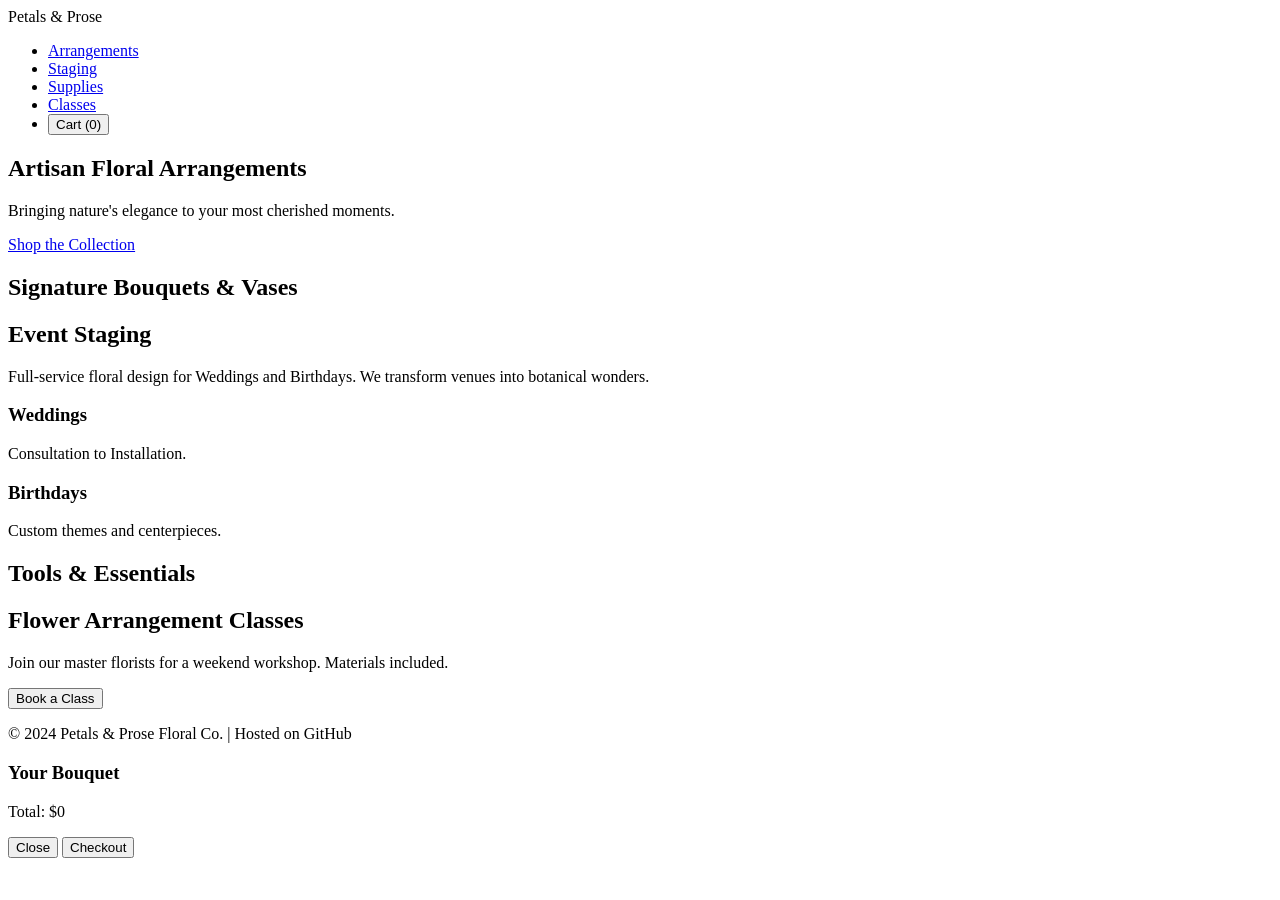
==== index.html @ 256181d3 "Rename gemini-code-1776833275588.html to index.html" ====
<!DOCTYPE html>
<html lang="en">
<head>
    <meta charset="UTF-8">
    <meta name="viewport" content="width=device-width, initial-scale=1.0">
    <title>Petals & Prose | Floral Design</title>
    <link rel="stylesheet" href="style.css">
    <script defer src="script.js"></script>
</head>
<body>
    <header>
        <nav>
            <div class="logo">Petals & Prose</div>
            <ul>
                <li><a href="#arrangements">Arrangements</a></li>
                <li><a href="#staging">Staging</a></li>
                <li><a href="#supplies">Supplies</a></li>
                <li><a href="#classes">Classes</a></li>
                <li><button id="cart-btn">Cart (0)</button></li>
            </ul>
        </nav>
    </header>

    <section class="hero">
        <h1>Artisan Floral Arrangements</h1>
        <p>Bringing nature's elegance to your most cherished moments.</p>
        <a href="#arrangements" class="cta">Shop the Collection</a>
    </section>

    <main>
        <section id="arrangements">
            <h2>Signature Bouquets & Vases</h2>
            <div class="grid" id="product-list">
                </div>
        </section>

        <section id="staging" class="alt-bg">
            <h2>Event Staging</h2>
            <p>Full-service floral design for Weddings and Birthdays. We transform venues into botanical wonders.</p>
            <div class="service-flex">
                <div class="card"><h3>Weddings</h3><p>Consultation to Installation.</p></div>
                <div class="card"><h3>Birthdays</h3><p>Custom themes and centerpieces.</p></div>
            </div>
        </section>

        <section id="supplies">
            <h2>Tools & Essentials</h2>
            <div class="grid" id="supply-list"></div>
        </section>

        <section id="classes" class="alt-bg">
            <h2>Flower Arrangement Classes</h2>
            <p>Join our master florists for a weekend workshop. Materials included.</p>
            <button class="cta">Book a Class</button>
        </section>
    </main>

    <footer>
        <p>&copy; 2024 Petals & Prose Floral Co. | Hosted on GitHub</p>
    </footer>

    <div id="cart-modal" class="hidden">
        <div class="modal-content">
            <h3>Your Bouquet</h3>
            <ul id="cart-items"></ul>
            <p>Total: $<span id="total-price">0</span></p>
            <button onclick="closeCart()">Close</button>
            <button class="cta">Checkout</button>
        </div>
    </div>
</body>
</html>
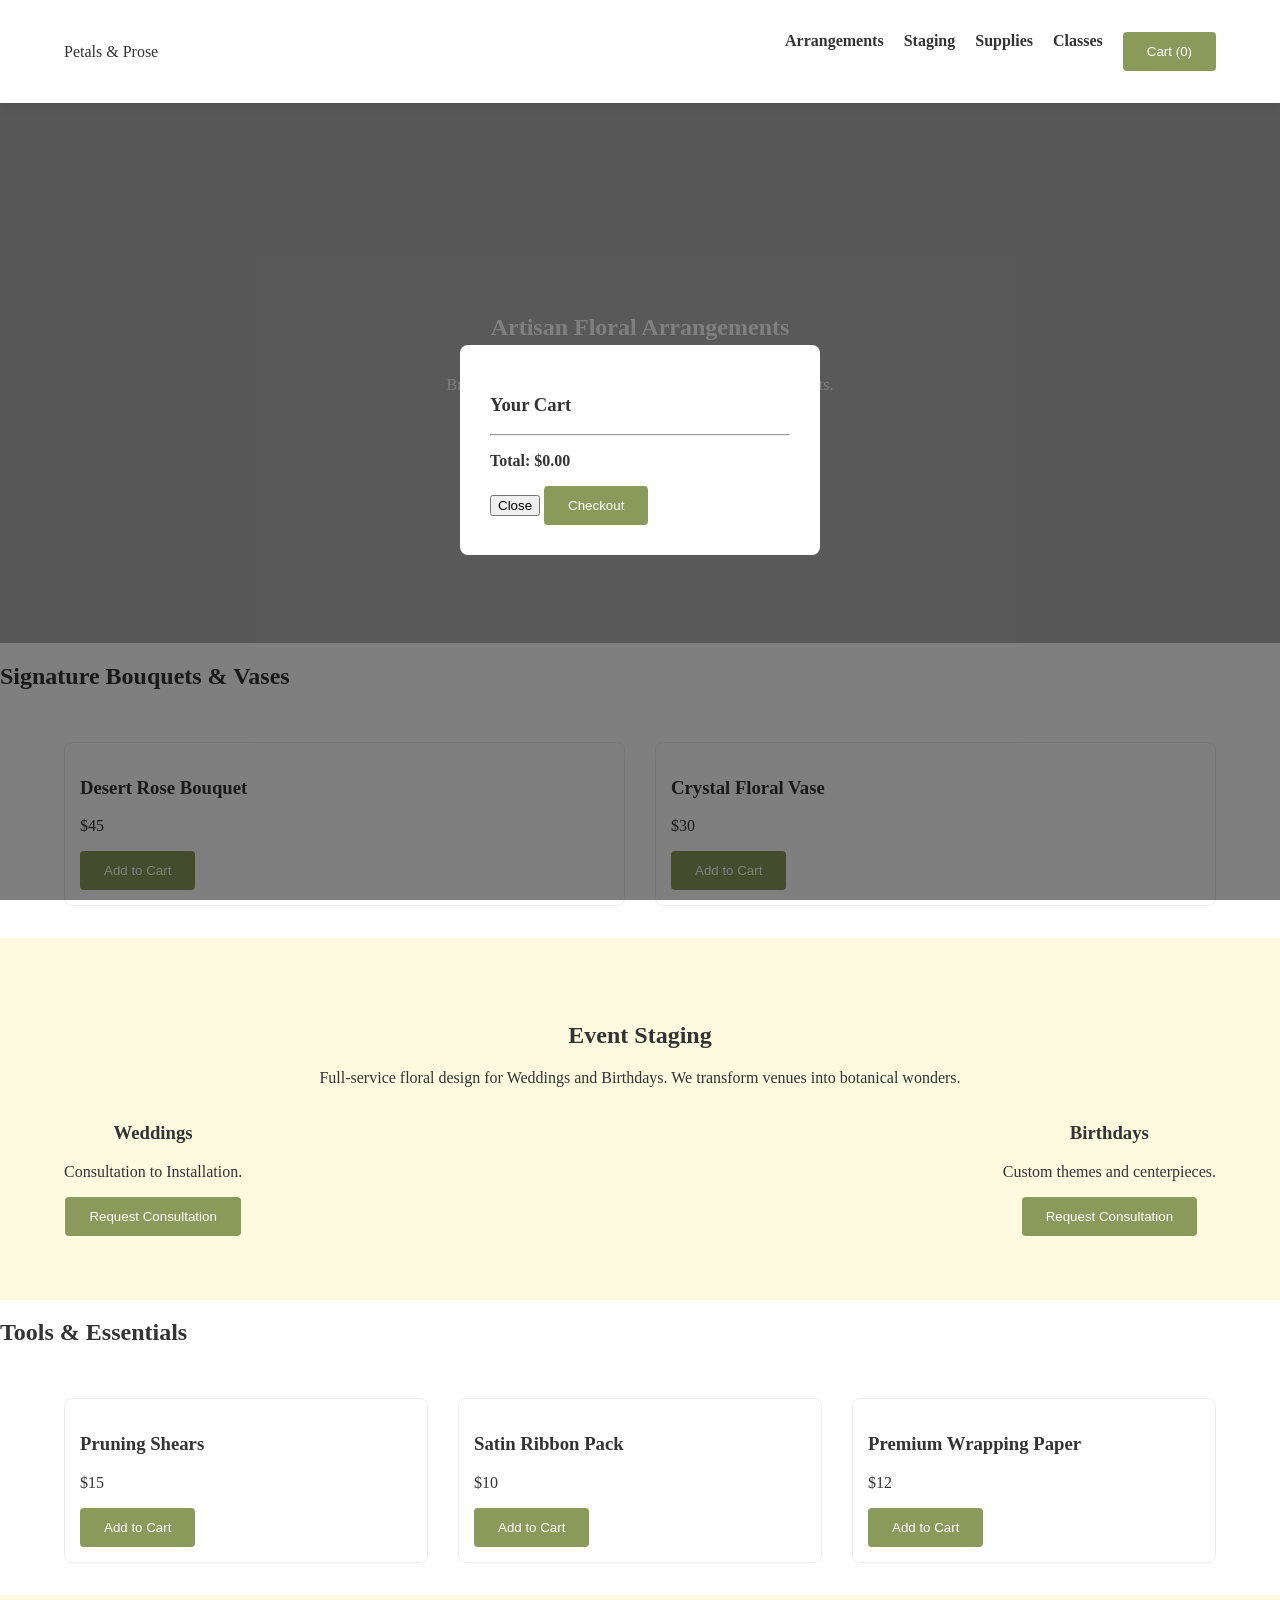
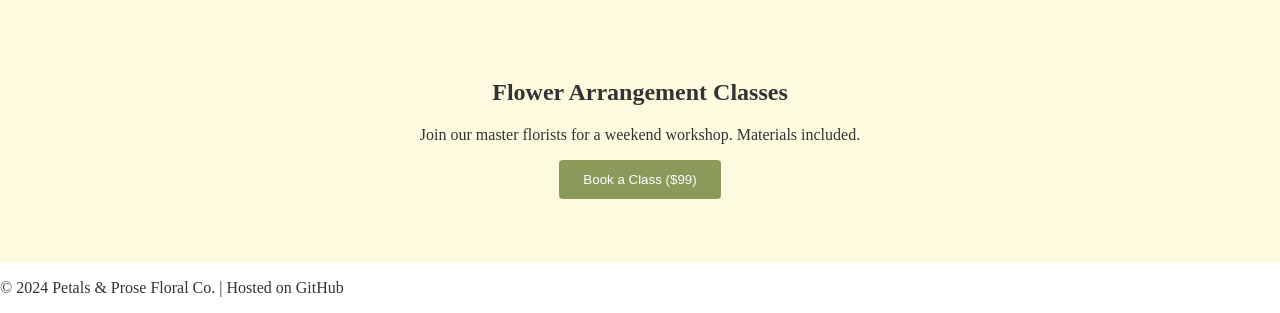
==== commit 450ec7ae: "Enhance index.html with buttons and cart details" ====
--- a/index.html
+++ b/index.html
@@ -16,7 +16,7 @@
                 <li><a href="#staging">Staging</a></li>
                 <li><a href="#supplies">Supplies</a></li>
                 <li><a href="#classes">Classes</a></li>
-                <li><button id="cart-btn">Cart (0)</button></li>
+                <li><button id="cart-btn" class="cta">Cart (0)</button></li>
             </ul>
         </nav>
     </header>
@@ -30,16 +30,23 @@
     <main>
         <section id="arrangements">
             <h2>Signature Bouquets & Vases</h2>
-            <div class="grid" id="product-list">
-                </div>
+            <div class="grid" id="product-list"></div>
         </section>
 
         <section id="staging" class="alt-bg">
             <h2>Event Staging</h2>
             <p>Full-service floral design for Weddings and Birthdays. We transform venues into botanical wonders.</p>
             <div class="service-flex">
-                <div class="card"><h3>Weddings</h3><p>Consultation to Installation.</p></div>
-                <div class="card"><h3>Birthdays</h3><p>Custom themes and centerpieces.</p></div>
+                <div class="card">
+                    <h3>Weddings</h3>
+                    <p>Consultation to Installation.</p>
+                    <button class="cta contact-btn">Request Consultation</button>
+                </div>
+                <div class="card">
+                    <h3>Birthdays</h3>
+                    <p>Custom themes and centerpieces.</p>
+                    <button class="cta contact-btn">Request Consultation</button>
+                </div>
             </div>
         </section>
 
@@ -51,7 +58,7 @@
         <section id="classes" class="alt-bg">
             <h2>Flower Arrangement Classes</h2>
             <p>Join our master florists for a weekend workshop. Materials included.</p>
-            <button class="cta">Book a Class</button>
+            <button class="cta" id="book-class-btn">Book a Class ($99)</button>
         </section>
     </main>
 
@@ -61,11 +68,15 @@
 
     <div id="cart-modal" class="hidden">
         <div class="modal-content">
-            <h3>Your Bouquet</h3>
-            <ul id="cart-items"></ul>
-            <p>Total: $<span id="total-price">0</span></p>
-            <button onclick="closeCart()">Close</button>
-            <button class="cta">Checkout</button>
+            <h3>Your Cart</h3>
+            <ul id="cart-items">
+                </ul>
+            <hr>
+            <p><strong>Total: $<span id="total-price">0.00</span></strong></p>
+            <div class="modal-actions">
+                <button id="close-cart-btn">Close</button>
+                <button id="checkout-btn" class="cta">Checkout</button>
+            </div>
         </div>
     </div>
 </body>
--- a/style.css
+++ b/style.css
@@ -0,0 +1,78 @@
+:root {
+    --primary: #8a9a5b; /* Sage Green */
+    --accent: #d4a373;  /* Soft Sand */
+    --text: #333;
+    --light: #fefae0;
+}
+
+body {
+    font-family: 'Georgia', serif;
+    margin: 0;
+    color: var(--text);
+    scroll-behavior: smooth;
+}
+
+header {
+    background: white;
+    padding: 1rem 5%;
+    position: sticky;
+    top: 0;
+    box-shadow: 0 2px 10px rgba(0,0,0,0.1);
+    z-index: 1000;
+}
+
+nav, .service-flex {
+    display: flex;
+    justify-content: space-between;
+    align-items: center;
+}
+
+nav ul { display: flex; list-style: none; gap: 20px; }
+nav a { text-decoration: none; color: var(--text); font-weight: bold; }
+
+.hero {
+    height: 60vh;
+    background: linear-gradient(rgba(0,0,0,0.3), rgba(0,0,0,0.3)), url('https://images.unsplash.com/photo-1526047932273-341f2a7631f9?auto=format&fit=crop&q=80&w=1500') center/cover;
+    display: flex;
+    flex-direction: column;
+    justify-content: center;
+    align-items: center;
+    color: white;
+    text-align: center;
+}
+
+.grid {
+    display: grid;
+    grid-template-columns: repeat(auto-fit, minmax(250px, 1fr));
+    gap: 30px;
+    padding: 2rem 5%;
+}
+
+.product-card {
+    border: 1px solid #eee;
+    padding: 15px;
+    border-radius: 8px;
+    transition: transform 0.3s;
+}
+
+.product-card:hover { transform: translateY(-5px); }
+
+.cta {
+    background: var(--primary);
+    color: white;
+    padding: 12px 24px;
+    border: none;
+    text-decoration: none;
+    cursor: pointer;
+    border-radius: 4px;
+}
+
+.alt-bg { background: var(--light); padding: 4rem 5%; text-align: center; }
+
+/* Modal Logic */
+.hidden { display: none; }
+#cart-modal {
+    position: fixed; top: 0; left: 0; width: 100%; height: 100%;
+    background: rgba(0,0,0,0.5); display: flex; justify-content: center; align-items: center;
+}
+.modal-content { background: white; padding: 30px; border-radius: 8px; width: 300px; }
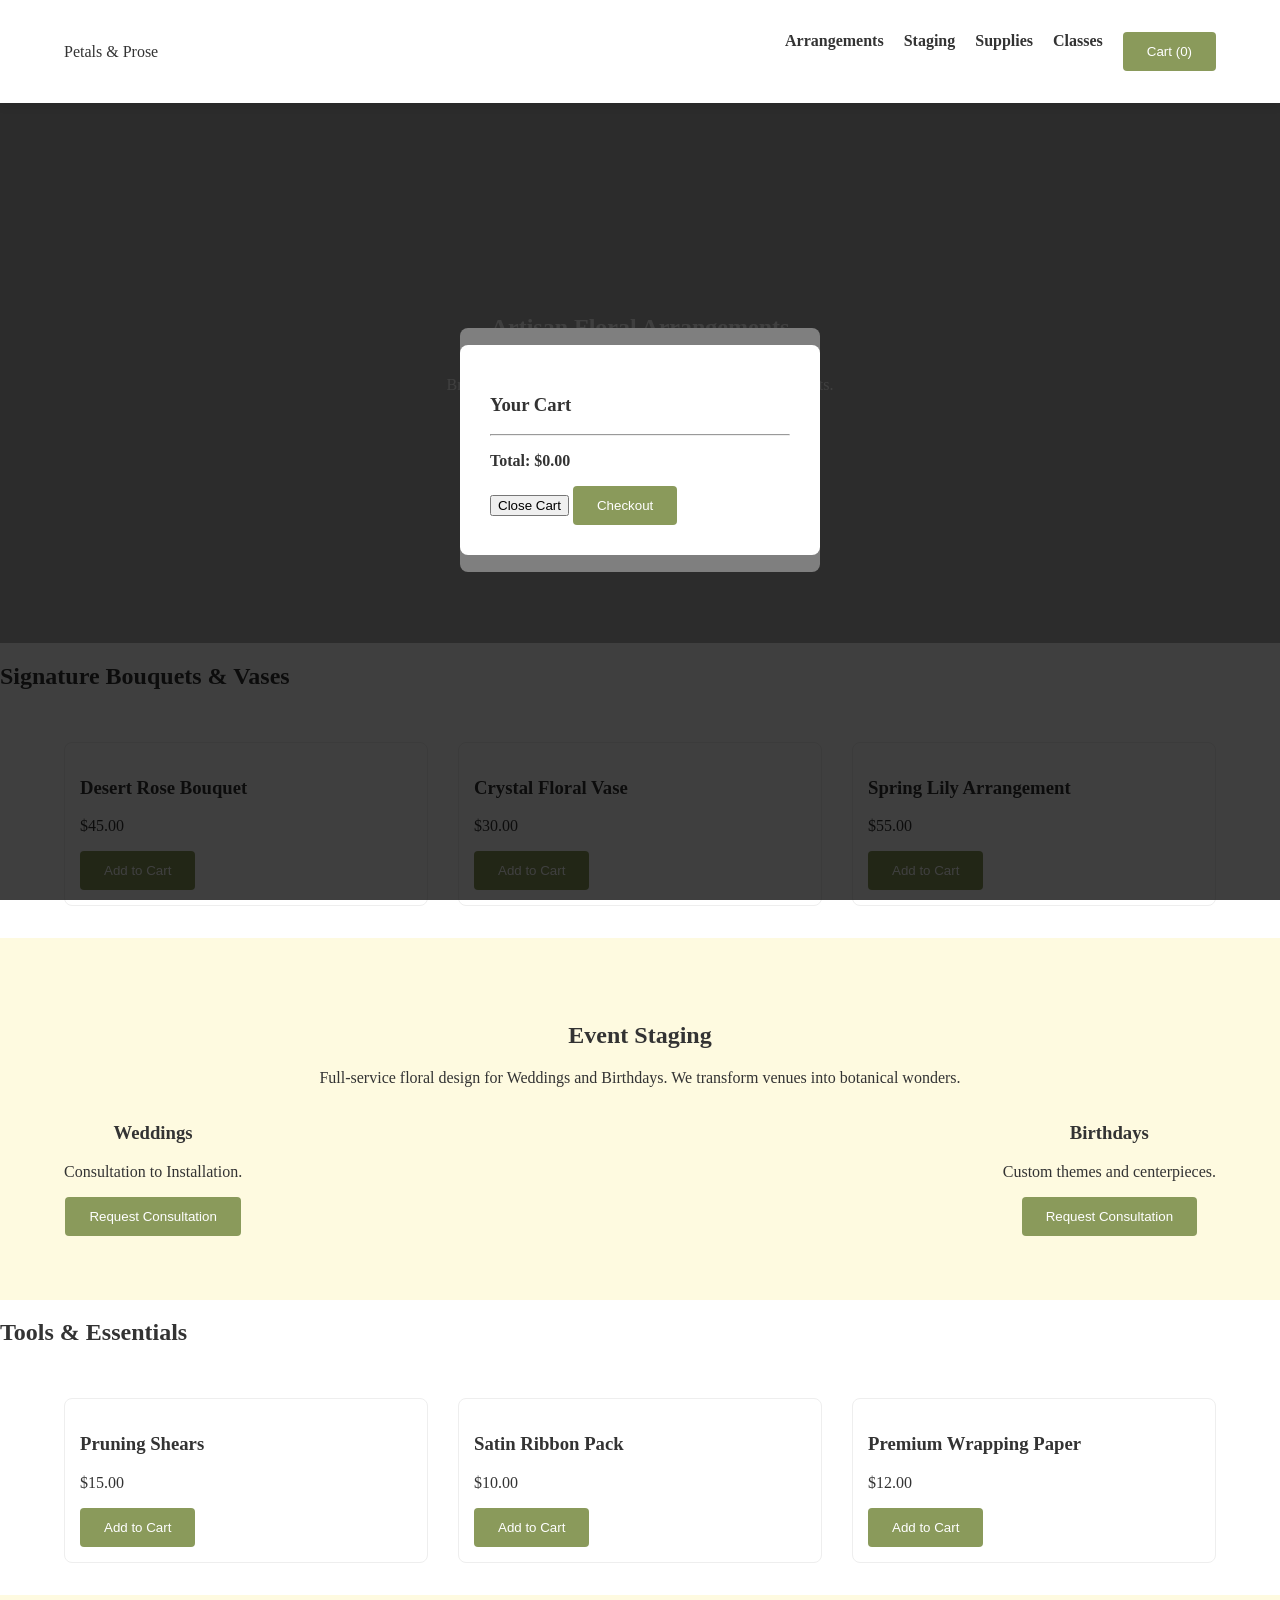
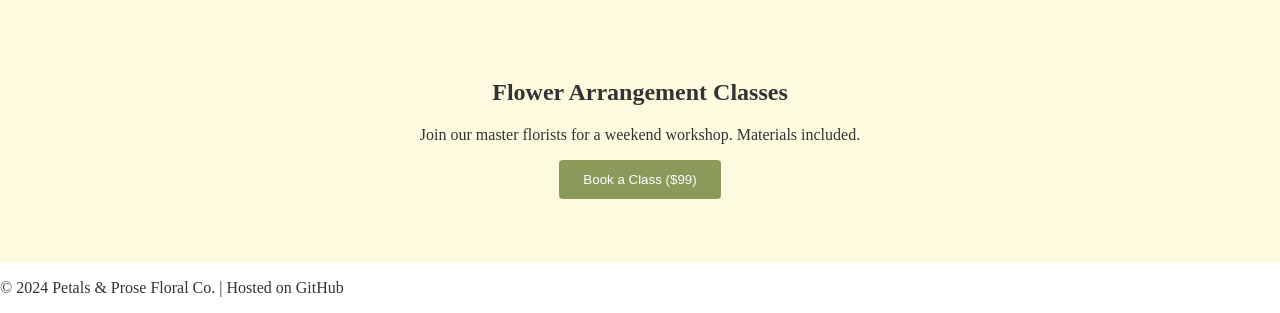
==== commit 9788a3c1: "Update index.html" ====
--- a/index.html
+++ b/index.html
@@ -79,5 +79,28 @@
             </div>
         </div>
     </div>
+    <div id="cart-modal" class="hidden">
+        <div class="modal-content">
+            <h3>Your Cart</h3>
+            <ul id="cart-items"></ul>
+            <hr>
+            <p><strong>Total: $<span id="total-price">0.00</span></strong></p>
+            <div class="modal-actions">
+                <button id="close-cart-btn">Close Cart</button>
+                <button id="checkout-btn" class="cta">Checkout</button>
+            </div>
+        </div>
+    </div>
+
+    <div id="success-modal" class="hidden">
+        <div class="modal-content" style="text-align: center;">
+            <h3>Order Confirmed! 🌸</h3>
+            <p>Thank you for your purchase. Your elegant arrangements are being prepared.</p>
+            <br>
+            <button id="close-success-btn" class="cta">Back to Shop</button>
+        </div>
+    </div>
 </body>
 </html>
+</body>
+</html>
